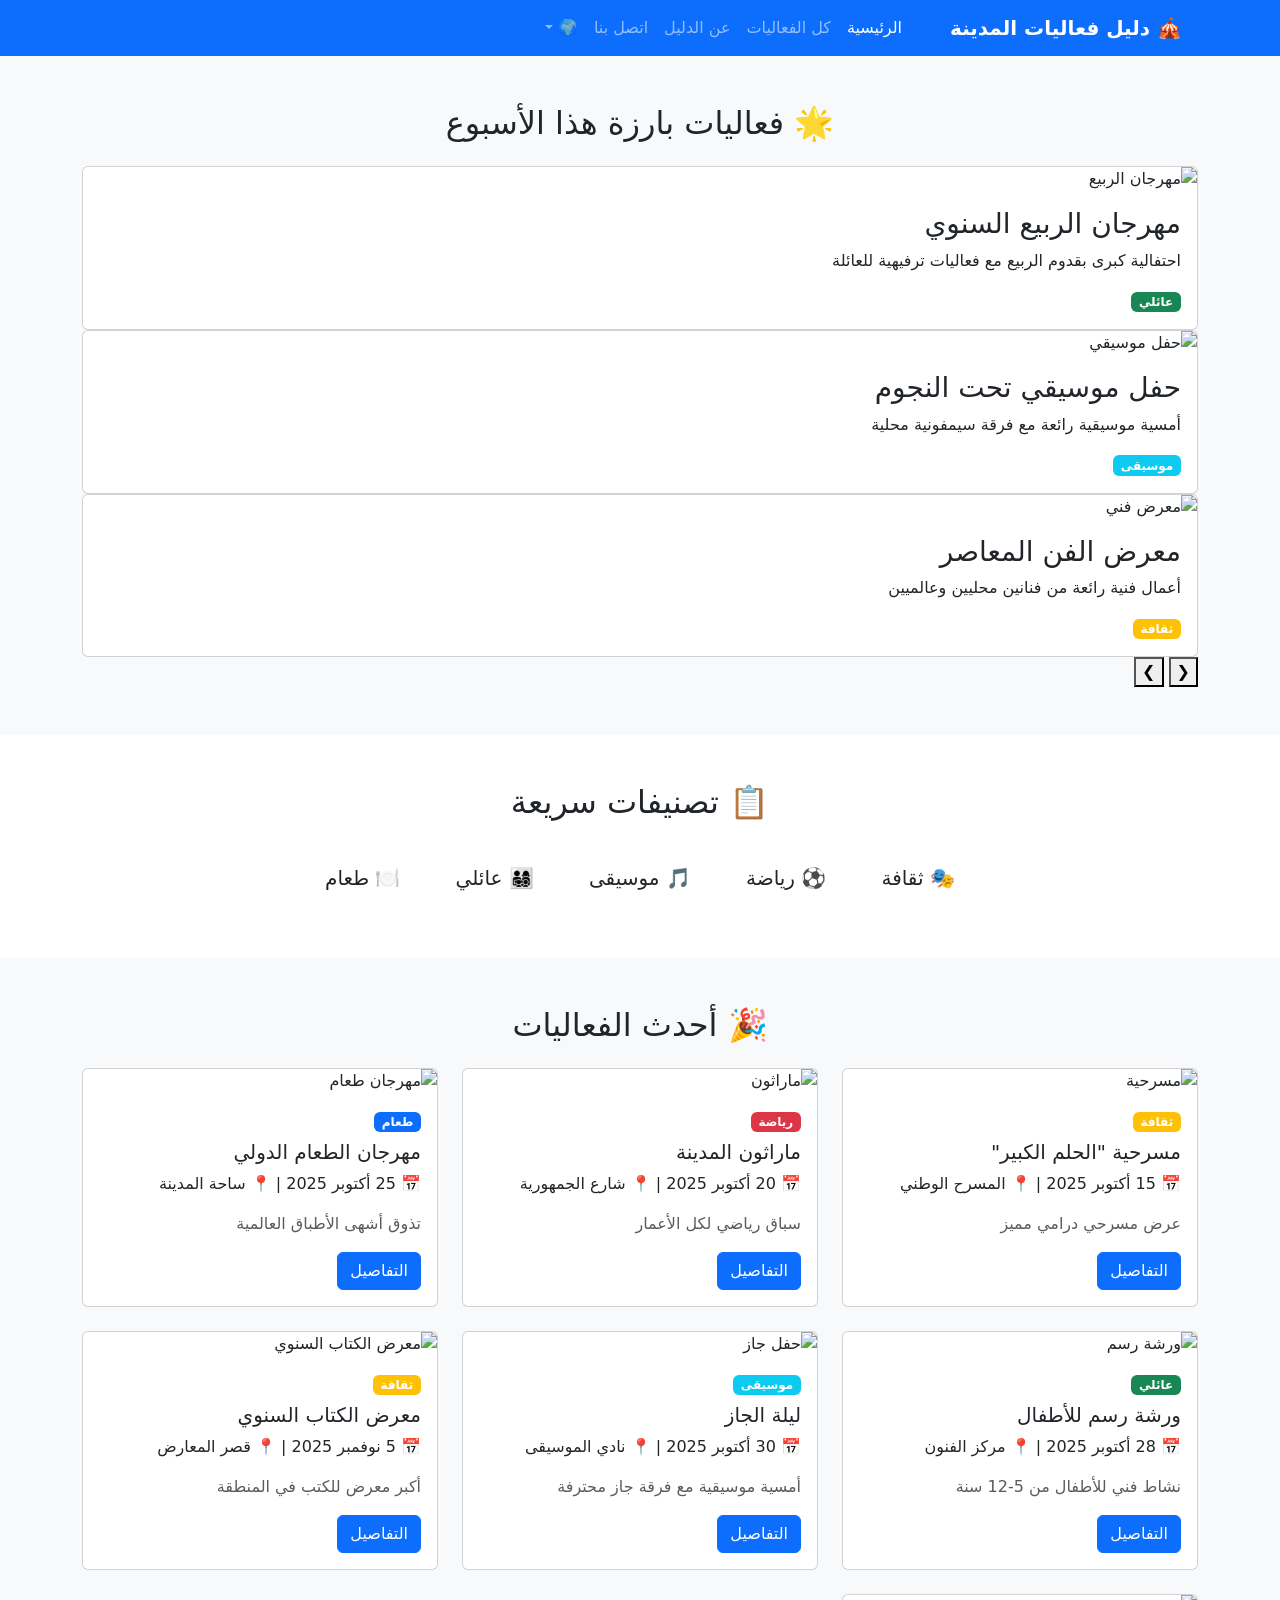
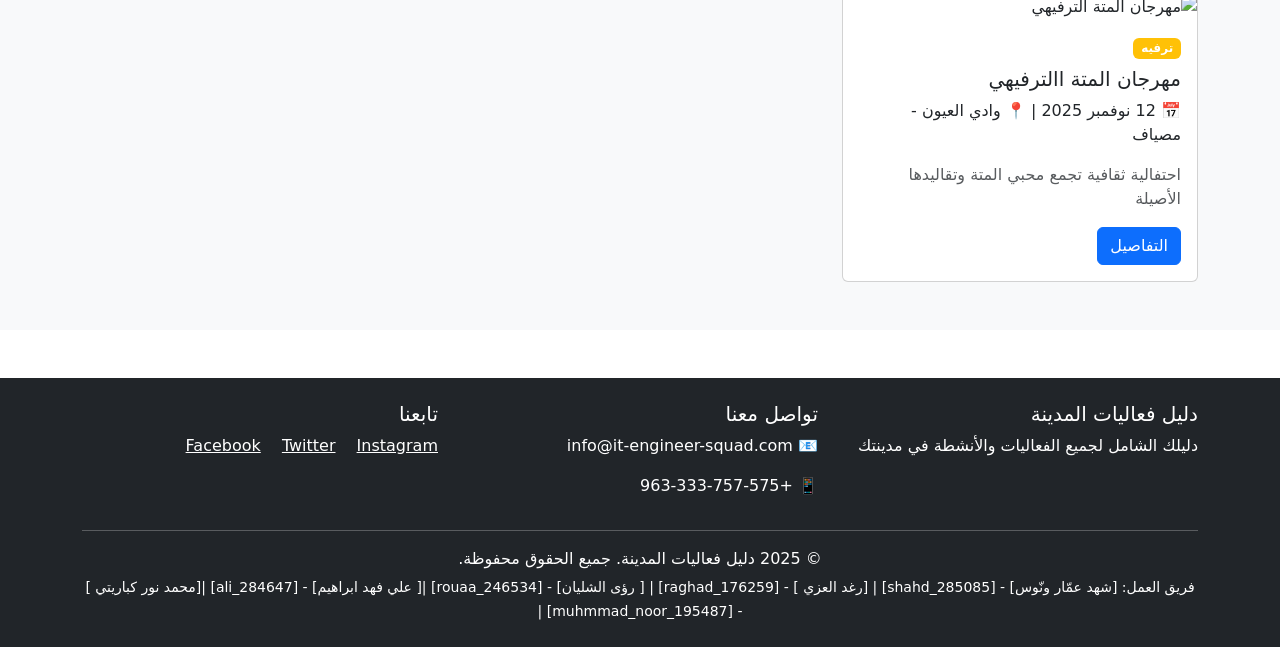
==== index.html @ be1f3aab "Add files via upload Upload Website Files" ====
<!DOCTYPE html>
<html lang="ar" dir="rtl">
  <head>
    <meta charset="UTF-8" />
    <meta name="viewport" content="width=device-width, initial-scale=1.0" />
    <title>دليل فعاليات المدينة - الرئيسية</title>

    <!-- Bootstrap CSS -->
    <link
      href="https://cdn.jsdelivr.net/npm/bootstrap@5.3.0/dist/css/bootstrap.min.css"
      rel="stylesheet" />
    <!-- Font -->
    <link
      href="https://fonts.googleapis.com/css2?family=Cairo:wght@400;600;700&display=swap"
      rel="stylesheet" />
    <!-- Custom CSS -->
    <link rel="stylesheet" href="assets/css/styles.css" />
  </head>
  <body>
<!-- Header with Navbar -->
 
<header>
  <nav class="navbar navbar-expand-lg navbar-dark bg-primary">
    <div class="container">
      <a class="navbar-brand" href="index.html">
        <strong data-translate="site-title">🎪 دليل فعاليات المدينة</strong>
      </a>
      <div class="collapse navbar-collapse" id="navbarNav">
        <ul class="navbar-nav ms-auto">
          <li class="nav-item">
            <a class="nav-link active" href="index.html" data-translate="nav-home">الرئيسية</a>
          </li>
          <li class="nav-item">
            <a class="nav-link" href="events.html" data-translate="nav-events">كل الفعاليات</a>
          </li>
          <li class="nav-item">
            <a class="nav-link" href="about.html" data-translate="nav-about">عن الدليل</a>
          </li>
          <li class="nav-item">
            <a class="nav-link" href="contact.html" data-translate="nav-contact">اتصل بنا</a>
          </li>   
          <!-- زر الترجمة -->
<li class="nav-item dropdown">
  <a class="nav-link dropdown-toggle" href="#" id="languageDropdown" role="button" data-bs-toggle="dropdown" aria-expanded="false">
    🌍
  </a>
  <ul class="dropdown-menu" aria-labelledby="languageDropdown">
    <li><a class="dropdown-item" href="#" onclick="changeLanguage('ar')">🇸🇾 العربية</a></li>
    <li><a class="dropdown-item" href="#" onclick="changeLanguage('en')">🇺🇸 English</a></li>
  </ul>
</li>
    
        </ul>
      </div>
    </div>
    
  </nav>
</header>

    <!-- Main Content -->
    <main>
      <!-- Featured Events Slider Section -->
      <section class="hero-section py-5 bg-light">
        <div class="container">
          <h2 class="text-center mb-4" data-translate="featured-events">🌟 فعاليات بارزة هذا الأسبوع</h2>
          <div id="featuredSlider" class="slider-container">
            <div class="slider-wrapper">
              <div class="slide active">
                <div class="card featured-card">
                  <img
                    src="https://images.unsplash.com/photo-1472214103451-9374bd1c798e?fm=jpg&q=60&w=3000&ixlib=rb-4.1.0&ixid=M3wxMjA3fDB8MHxzZWFyY2h8Mnx8cGljfGVufDB8fDB8fHww"
                    class="card-img-top"
                    alt="مهرجان الربيع" />
                  <div class="card-body">
                    <h3 class="card-title">مهرجان الربيع السنوي</h3>
                    <p class="card-text">
                      احتفالية كبرى بقدوم الربيع مع فعاليات ترفيهية للعائلة
                    </p>
                    <span class="badge bg-success">عائلي</span>
                  </div>
                </div>
              </div>
              <div class="slide">
                <div class="card featured-card">
                  <img
                    src="https://images.pexels.com/photos/1190297/pexels-photo-1190297.jpeg"
                    class="card-img-top"
                    alt="حفل موسيقي" />
                  <div class="card-body">
                    <h3 class="card-title">حفل موسيقي تحت النجوم</h3>
                    <p class="card-text">
                      أمسية موسيقية رائعة مع فرقة سيمفونية محلية
                    </p>
                    <span class="badge bg-info">موسيقى</span>
                  </div>
                </div>
              </div>
              <div class="slide">
                <div class="card featured-card">
                  <img src="https://images.pexels.com/photos/2029660/pexels-photo-2029660.jpeg" class="card-img-top" alt="معرض فني" />
                  <div class="card-body">
                    <h3 class="card-title">معرض الفن المعاصر</h3>
                    <p class="card-text">
                      أعمال فنية رائعة من فنانين محليين وعالميين
                    </p>
                    <span class="badge bg-warning">ثقافة</span>
                  </div>
                </div>
              </div>
            </div>
            <button class="slider-btn prev" onclick="changeSlide(-1)">❮</button>
            <button class="slider-btn next" onclick="changeSlide(1)">❯</button>
          </div>
        </div>
      </section>
<!-- Quick Categories Section -->
<section class="categories-section py-5">
  <div class="container">
    <h2 class="text-center mb-4" data-translate="quick-categories">📋 تصنيفات سريعة</h2>
    <div class="text-center">
      <button
        class="btn btn-outline-culture btn-lg m-2"
        onclick="filterCategory('culture')">
        🎭 ثقافة
      </button>
      <button
        class="btn btn-outline-sports btn-lg m-2"
        onclick="filterCategory('sports')">
        ⚽ رياضة
      </button>
      <button
        class="btn btn-outline-music btn-lg m-2"
        onclick="filterCategory('music')">
        🎵 موسيقى
      </button>
      <button
        class="btn btn-outline-family btn-lg m-2"
        onclick="filterCategory('family')">
        👨‍👩‍👧‍👦 عائلي
      </button>
      <button
        class="btn btn-outline-food btn-lg m-2"
        onclick="filterCategory('food')">
        🍽️ طعام
      </button>
    </div>
  </div>
</section>
      <!-- Latest Events Section -->
      <section class="latest-events py-5 bg-light">
        <div class="container">
          <h2 class="text-center mb-4" data-translate="latest-events">🎉 أحدث الفعاليات</h2>
          <div class="row g-4">
            <div class="col-md-4">
              <div class="card h-100 event-card">
                <img
                  src="https://images.pexels.com/photos/3689547/pexels-photo-3689547.jpeg?_gl=1*l5bb0r*_ga*MTYyNTA5MDE1MC4xNzU5OTI1MTEw*_ga_8JE65Q40S6*czE3NTk5MjUxMDkkbzEkZzEkdDE3NTk5MjYzNDMkajMzJGwwJGgw"
                  class="card-img-top"
                  alt="مسرحية" />
                <div class="card-body">
                  <span class="badge bg-warning mb-2">ثقافة</span>
                  <h5 class="card-title">مسرحية "الحلم الكبير"</h5>
                  <p class="card-text">📅 15 أكتوبر 2025 | 📍 المسرح الوطني</p>
                  <p class="card-text text-muted">عرض مسرحي درامي مميز</p>
                  <a href="event.html?id=1" class="btn btn-primary" data-translate="details-btn">التفاصيل</a>
                </div>
              </div>
            </div>
            <div class="col-md-4">
              <div class="card h-100 event-card">
                <img
                  src="https://images.pexels.com/photos/2402734/pexels-photo-2402734.jpeg"
                  class="card-img-top"
                  alt="ماراثون" />
                <div class="card-body">
                  <span class="badge bg-danger mb-2">رياضة</span>
                  <h5 class="card-title">ماراثون المدينة</h5>
                  <p class="card-text">📅 20 أكتوبر 2025 | 📍 شارع الجمهورية</p>
                  <p class="card-text text-muted">سباق رياضي لكل الأعمار</p>
                <a href="event.html?id=2" class="btn btn-primary" data-translate="details-btn">التفاصيل</a>

                </div>   
              </div>
            </div>
            <div class="col-md-4">
              <div class="card h-100 event-card">
                <img
                  src="https://images.pexels.com/photos/32351726/pexels-photo-32351726.jpeg?_gl=1*e8yz5i*_ga*MTYyNTA5MDE1MC4xNzU5OTI1MTEw*_ga_8JE65Q40S6*czE3NTk5MjUxMDkkbzEkZzEkdDE3NTk5MjgzMjckajU3JGwwJGgw"
                  class="card-img-top"
                  alt="مهرجان طعام" />
                <div class="card-body">
                  <span class="badge bg-primary mb-2">طعام</span>
                  <h5 class="card-title">مهرجان الطعام الدولي</h5>
                  <p class="card-text">📅 25 أكتوبر 2025 | 📍 ساحة المدينة</p>
                  <p class="card-text text-muted">تذوق أشهى الأطباق العالمية</p>
<a href="event.html?id=3" class="btn btn-primary" data-translate="details-btn">التفاصيل</a>
                </div>
              </div>
            </div>
            <div class="col-md-4">
              <div class="card h-100 event-card">
                <img
                  src="https://images.pexels.com/photos/7026051/pexels-photo-7026051.jpeg"
                  class="card-img-top"
                  alt="ورشة رسم" />
                <div class="card-body">
                  <span class="badge bg-success mb-2">عائلي</span>
                  <h5 class="card-title">ورشة رسم للأطفال</h5>
                  <p class="card-text">📅 28 أكتوبر 2025 | 📍 مركز الفنون</p>
                  <p class="card-text text-muted">
                    نشاط فني للأطفال من 5-12 سنة
                  </p>
<a href="event.html?id=4" class="btn btn-primary" data-translate="details-btn">التفاصيل</a>
                </div>
              </div>
            </div>
            <div class="col-md-4">
              <div class="card h-100 event-card">
                <img
                  src="https://images.pexels.com/photos/9001963/pexels-photo-9001963.jpeg"
                  class="card-img-top"
                  alt="حفل جاز" />
                <div class="card-body">
                  <span class="badge bg-info mb-2">موسيقى</span>
                  <h5 class="card-title">ليلة الجاز</h5>
                  <p class="card-text">📅 30 أكتوبر 2025 | 📍 نادي الموسيقى</p>
                  <p class="card-text text-muted">
                    أمسية موسيقية مع فرقة جاز محترفة
                  </p>
<a href="event.html?id=5" class="btn btn-primary" data-translate="details-btn">التفاصيل</a>
                </div>
              </div>
            </div>
            <div class="col-md-4">
              <div class="card h-100 event-card">
                <img
                  src="https://images.pexels.com/photos/33588634/pexels-photo-33588634.jpeg"
                  class="card-img-top"
                  alt="معرض الكتاب السنوي" />
                <div class="card-body">
                  <span class="badge bg-warning mb-2">ثقافة</span>
                  <h5 class="card-title">معرض الكتاب السنوي</h5>
                  <p class="card-text">📅 5 نوفمبر 2025 | 📍 قصر المعارض</p>
                  <p class="card-text text-muted">أكبر معرض للكتب في المنطقة</p>
<a href="event.html?id=6" class="btn btn-primary" data-translate="details-btn">التفاصيل</a>
                </div>
              </div>
            </div>
     <div class="col-md-4">
  <div class="card h-100 event-card">
    <img
      src="متةة.jpeg"
      class="card-img-top"
      alt="مهرجان المتة الترفيهي" />
    <div class="card-body">
      <span class="badge bg-warning mb-2">ترفيه</span>
      <h5 class="card-title">مهرجان المتة االترفيهي</h5>
      <p class="card-text">📅 12 نوفمبر 2025 | 📍 وادي العيون - مصياف</p>
      <p class="card-text text-muted">
        احتفالية ثقافية تجمع محبي المتة وتقاليدها الأصيلة
      </p>
      <a href="event.html?id=10" class="btn btn-primary">التفاصيل</a>
    </div>
  </div>
</div>
          </div>
        </div>
      </section>
    </main>

    <!-- Footer -->
    <footer class="bg-dark text-white py-4 mt-5">
      <div class="container">
        <div class="row">
          <div class="col-md-4">
            <h5>دليل فعاليات المدينة</h5>
            <p>دليلك الشامل لجميع الفعاليات والأنشطة في مدينتك</p>
          </div>
          <div class="col-md-4">
            <h5>تواصل معنا</h5>
            <p>📧 info@it-engineer-squad.com</p>
            <p>📱 +963-333-757-575</p>
          </div>
          <div class="col-md-4">
            <h5>تابعنا</h5>
            <p>
              <a href="#" class="text-white me-3">Facebook</a>
              <a href="#" class="text-white me-3">Twitter</a>
              <a href="#" class="text-white">Instagram</a>
            </p>
          </div>
        </div>
        <hr class="bg-white" />
        <div class="text-center">
          <p class="mb-1">© 2025 دليل فعاليات المدينة. جميع الحقوق محفوظة.</p>
          <p class="mb-0">
            <small
              >فريق العمل:
               [شهد عمّار ونّوس] - [shahd_285085] | [رغد العزي ] - [raghad_176259] |
              [ رؤى الشليان] - [rouaa_246534] |[ علي فهد ابراهيم] - [ali_284647] |[محمد نور كباريتي ] - [muhmmad_noor_195487] |</small
            >
          </p>
        </div>
      </div>
    </footer>

    <!-- Bootstrap JS -->
    <script src="https://cdn.jsdelivr.net/npm/bootstrap@5.3.0/dist/js/bootstrap.bundle.min.js"></script>
    <!-- Custom JS -->
    <script src="assets/js/main.js"></script>
  </body>
</html>
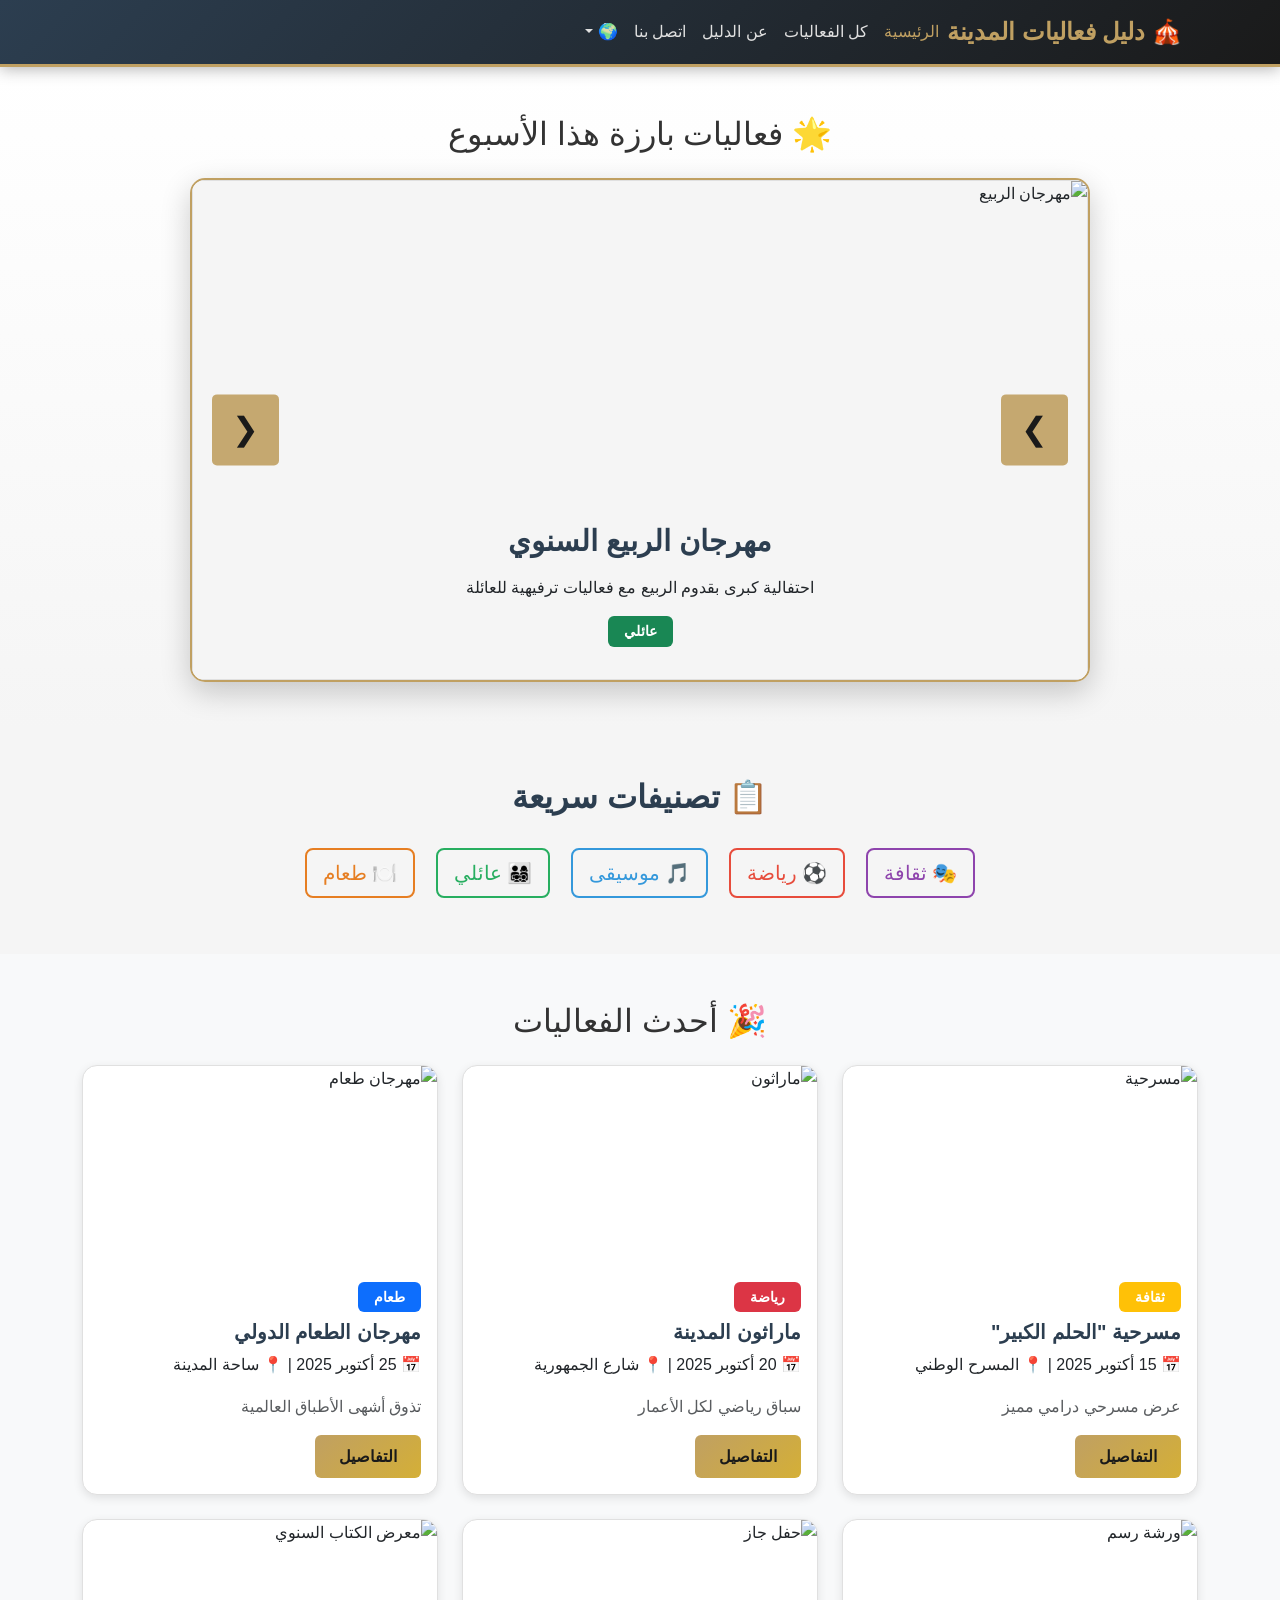
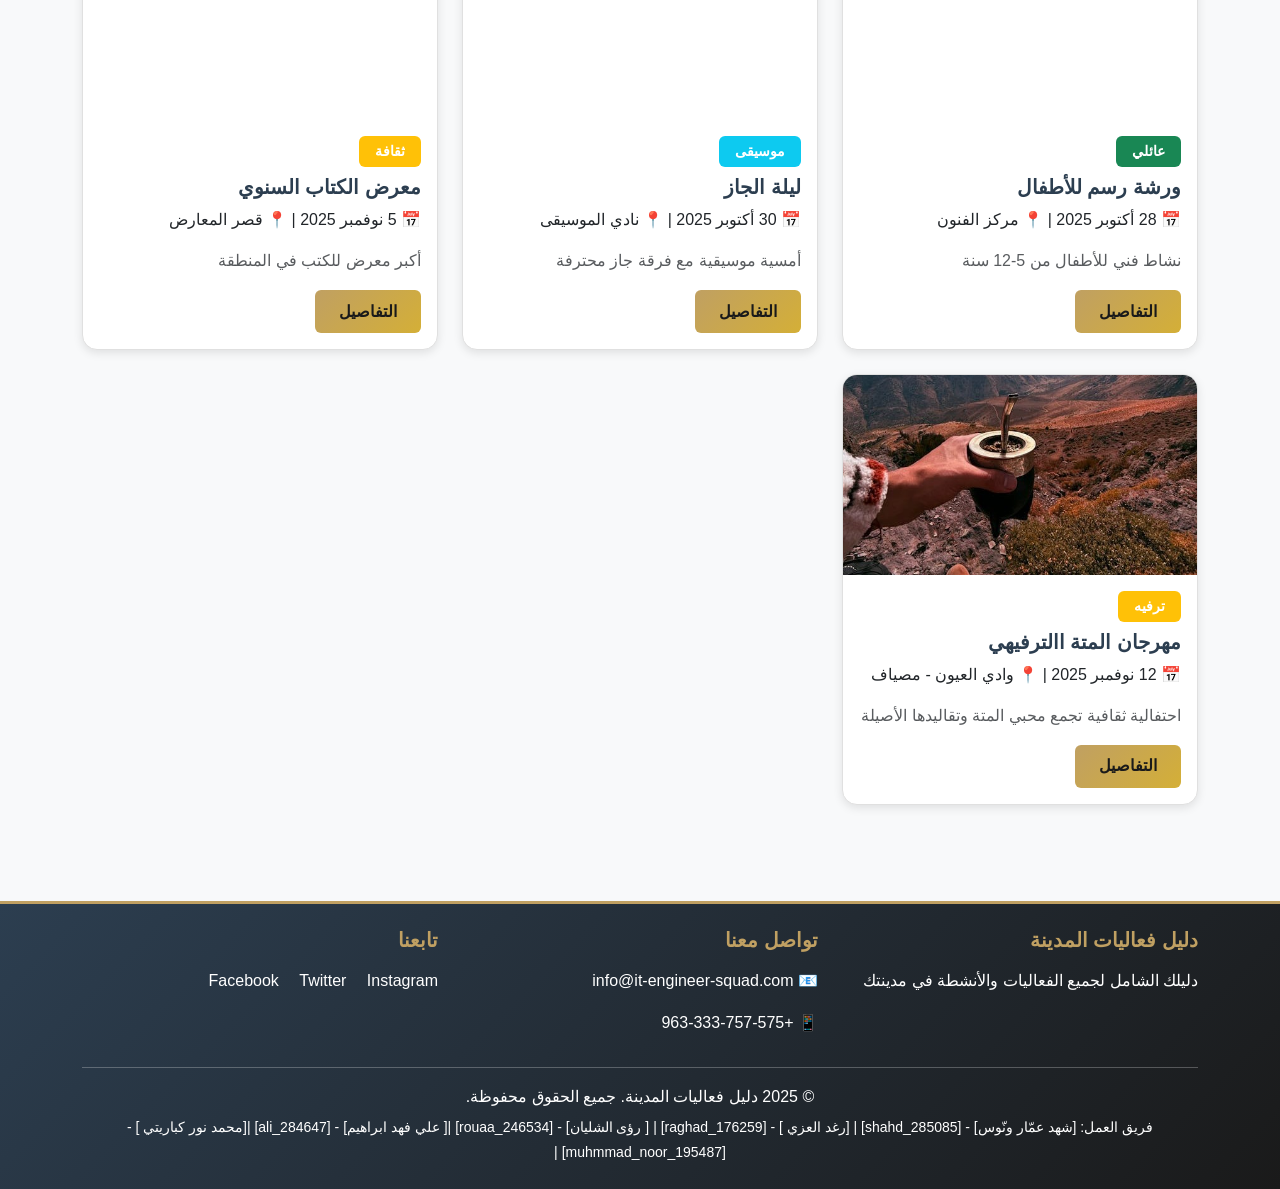
==== commit 76888678: "Update stylesheet and script paths in index.html" ====
--- a/index.html
+++ b/index.html
@@ -14,7 +14,7 @@
       href="https://fonts.googleapis.com/css2?family=Cairo:wght@400;600;700&display=swap"
       rel="stylesheet" />
     <!-- Custom CSS -->
-    <link rel="stylesheet" href="assets/css/styles.css" />
+    <link rel="stylesheet" href="styles.css" />
   </head>
   <body>
 <!-- Header with Navbar -->
@@ -307,6 +307,6 @@
     <!-- Bootstrap JS -->
     <script src="https://cdn.jsdelivr.net/npm/bootstrap@5.3.0/dist/js/bootstrap.bundle.min.js"></script>
     <!-- Custom JS -->
-    <script src="assets/js/main.js"></script>
+    <script src="main.js"></script>
   </body>
 </html>
--- a/styles.css
+++ b/styles.css
@@ -0,0 +1,554 @@
+/* 
+ * ملف التصميم الرئيسي لموقع دليل فعاليات المدينة
+ * هوية جديدة: فضي، أسود، وذهبي أنيق
+ */
+
+/* إعدادات عامة */
+* {
+  margin: 0;
+  padding: 0;
+  box-sizing: border-box;
+}
+
+body {
+  font-family: "Cairo", sans-serif;
+  line-height: 1.6;
+  color: #333;
+  background-color: #f8f9fa;
+}
+
+/* تخصيص الألوان الأساسية - هوية جديدة */
+:root {
+  --primary-color: #c0a062; /* ذهبي أنيق */
+  --secondary-color: #2c3e50; /* أزرق داكن/أسود */
+  --accent-color: #d4af37; /* ذهبي فاتح */
+  --silver-color: #e0e0e0; /* فضي */
+  --dark-color: #1a1a1a; /* أسود */
+  --light-color: #f5f5f5; /* فضي فاتح */
+  --success-color: #27ae60; /* أخضر */
+  --warning-color: #f39c12; /* برتقالي */
+  --danger-color: #e74c3c; /* أحمر */
+}
+
+/* تصميم Navbar - جديد */
+.navbar {
+  box-shadow: 0 2px 15px rgba(0, 0, 0, 0.3);
+  background: linear-gradient(
+    135deg,
+    var(--secondary-color),
+    var(--dark-color)
+  ) !important;
+  border-bottom: 3px solid var(--primary-color);
+}
+
+.navbar-brand {
+  font-size: 1.5rem;
+  font-weight: 700;
+  color: var(--primary-color) !important;
+}
+
+.navbar-nav .nav-link {
+  color: var(--silver-color) !important;
+  transition: color 0.3s;
+}
+
+.navbar-nav .nav-link:hover,
+.navbar-nav .nav-link.active {
+  color: var(--primary-color) !important;
+}
+
+/* Hero Section - قسم الفعاليات البارزة */
+.hero-section {
+  background: linear-gradient(to bottom, #ffffff, var(--light-color));
+}
+
+/* Slider Container */
+.slider-container {
+  position: relative;
+  max-width: 900px;
+  margin: 0 auto;
+  overflow: hidden;
+  border-radius: 15px;
+  box-shadow: 0 10px 30px rgba(0, 0, 0, 0.2);
+  border: 2px solid var(--primary-color);
+}
+
+.slider-wrapper {
+  position: relative;
+  height: 500px;
+}
+
+.slide {
+  position: absolute;
+  top: 0;
+  left: 0;
+  width: 100%;
+  height: 100%;
+  opacity: 0;
+  transition: opacity 0.8s ease-in-out;
+}
+
+.slide.active {
+  opacity: 1;
+}
+
+.featured-card {
+  height: 100%;
+  border: none;
+  background: var(--light-color);
+}
+
+.featured-card .card-img-top {
+  height: 350px;
+  object-fit: cover;
+}
+
+.featured-card .card-body {
+  text-align: center;
+  padding: 2rem;
+  background: var(--light-color);
+}
+
+.featured-card .card-title {
+  font-size: 1.8rem;
+  font-weight: 700;
+  color: var(--secondary-color);
+  margin-bottom: 1rem;
+}
+
+/* Slider Buttons */
+.slider-btn {
+  position: absolute;
+  top: 50%;
+  transform: translateY(-50%);
+  background: rgba(192, 160, 98, 0.9);
+  border: none;
+  color: var(--dark-color);
+  font-size: 2rem;
+  padding: 10px 20px;
+  cursor: pointer;
+  border-radius: 5px;
+  transition: all 0.3s;
+  z-index: 10;
+}
+
+.slider-btn:hover {
+  background: var(--primary-color);
+  box-shadow: 0 5px 15px rgba(0, 0, 0, 0.3);
+}
+
+.slider-btn.prev {
+  left: 20px;
+}
+
+.slider-btn.next {
+  right: 20px;
+}
+
+/* Categories Section - قسم التصنيفات */
+.categories-section {
+  background: var(--light-color);
+}
+
+.categories-section h2 {
+  color: var(--secondary-color);
+  font-weight: 700;
+}
+
+/* Event Cards - بطاقات الفعاليات */
+.event-card {
+  transition: transform 0.3s, box-shadow 0.3s;
+  border: none;
+  border-radius: 15px;
+  overflow: hidden;
+  box-shadow: 0 5px 15px rgba(0, 0, 0, 0.1);
+  background: white;
+  border: 1px solid var(--silver-color);
+}
+
+.event-card:hover {
+  transform: translateY(-10px);
+  box-shadow: 0 15px 30px rgba(0, 0, 0, 0.2);
+  border-color: var(--primary-color);
+}
+
+.event-card img {
+  height: 200px;
+  object-fit: cover;
+}
+
+.event-card .card-title {
+  color: var(--secondary-color);
+  font-weight: 600;
+}
+
+/* Badges - محدث */
+.badge {
+  font-size: 0.9rem;
+  padding: 0.5rem 1rem;
+  font-weight: 600;
+}
+
+.badge-culture {
+  background: linear-gradient(135deg, #8e44ad, #9b59b6);
+  color: white;
+}
+
+.badge-sports {
+  background: linear-gradient(135deg, #e74c3c, #c0392b);
+  color: white;
+}
+
+.badge-music {
+  background: linear-gradient(135deg, #3498db, #2980b9);
+  color: white;
+}
+
+.badge-family {
+  background: linear-gradient(135deg, #27ae60, #229954);
+  color: white;
+}
+
+.badge-food {
+  background: linear-gradient(135deg, #e67e22, #d35400);
+  color: white;
+}
+
+/* Buttons - محدث */
+.btn-primary {
+  background: linear-gradient(
+    135deg,
+    var(--primary-color),
+    var(--accent-color)
+  );
+  border: none;
+  padding: 0.6rem 1.5rem;
+  font-weight: 600;
+  transition: all 0.3s;
+  color: var(--dark-color);
+}
+
+.btn-primary:hover {
+  transform: scale(1.05);
+  box-shadow: 0 5px 15px rgba(192, 160, 98, 0.4);
+  background: linear-gradient(
+    135deg,
+    var(--accent-color),
+    var(--primary-color)
+  );
+  color: var(--dark-color);
+}
+
+/* أزرار التصنيفات في الرئيسية */
+.btn-outline-culture {
+  border: 2px solid #8e44ad;
+  color: #8e44ad;
+  background: transparent;
+}
+
+.btn-outline-culture:hover {
+  background: #8e44ad;
+  color: white;
+}
+
+.btn-outline-sports {
+  border: 2px solid #e74c3c;
+  color: #e74c3c;
+  background: transparent;
+}
+
+.btn-outline-sports:hover {
+  background: #e74c3c;
+  color: white;
+}
+
+.btn-outline-music {
+  border: 2px solid #3498db;
+  color: #3498db;
+  background: transparent;
+}
+
+.btn-outline-music:hover {
+  background: #3498db;
+  color: white;
+}
+
+.btn-outline-family {
+  border: 2px solid #27ae60;
+  color: #27ae60;
+  background: transparent;
+}
+
+.btn-outline-family:hover {
+  background: #27ae60;
+  color: white;
+}
+
+.btn-outline-food {
+  border: 2px solid #e67e22;
+  color: #e67e22;
+  background: transparent;
+}
+
+.btn-outline-food:hover {
+  background: #e67e22;
+  color: white;
+}
+
+/* Footer - محدث */
+footer {
+  background: linear-gradient(
+    135deg,
+    var(--secondary-color),
+    var(--dark-color)
+  ) !important;
+  border-top: 3px solid var(--primary-color);
+}
+
+footer h5 {
+  color: var(--primary-color);
+  font-weight: 700;
+  margin-bottom: 1rem;
+}
+
+footer a {
+  text-decoration: none;
+  transition: color 0.3s;
+  color: var(--silver-color) !important;
+}
+
+footer a:hover {
+  color: var(--primary-color) !important;
+}
+
+/* Responsive Design */
+@media (max-width: 768px) {
+  .slider-wrapper {
+    height: 400px;
+  }
+
+  .featured-card .card-img-top {
+    height: 250px;
+  }
+
+  .featured-card .card-title {
+    font-size: 1.3rem;
+  }
+
+  .slider-btn {
+    font-size: 1.5rem;
+    padding: 5px 15px;
+  }
+
+  .btn-lg {
+    font-size: 0.9rem;
+    padding: 0.5rem 1rem;
+  }
+}
+
+/* Filter Toolbar - شريط الفلترة */
+.filter-toolbar {
+  background: white;
+  padding: 1.5rem;
+  border-radius: 10px;
+  box-shadow: 0 3px 10px rgba(0, 0, 0, 0.1);
+  margin-bottom: 2rem;
+  border: 1px solid var(--silver-color);
+}
+
+/* Event Detail Page */
+.event-detail-header {
+  background: linear-gradient(
+    135deg,
+    var(--secondary-color),
+    var(--dark-color)
+  );
+  color: white;
+  padding: 3rem 0;
+  margin-bottom: 2rem;
+  border-bottom: 3px solid var(--primary-color);
+}
+
+.event-map {
+  height: 300px;
+  background: var(--light-color);
+  border-radius: 10px;
+  display: flex;
+  align-items: center;
+  justify-content: center;
+  border: 1px solid var(--silver-color);
+}
+
+/* Contact Form */
+.contact-form {
+  background: white;
+  padding: 2rem;
+  border-radius: 15px;
+  box-shadow: 0 5px 20px rgba(0, 0, 0, 0.1);
+  border: 1px solid var(--silver-color);
+}
+
+.form-control {
+  border-radius: 8px;
+  border: 2px solid var(--silver-color);
+  padding: 0.8rem;
+  transition: border-color 0.3s;
+}
+
+.form-control:focus {
+  border-color: var(--primary-color);
+  box-shadow: 0 0 0 0.2rem rgba(192, 160, 98, 0.25);
+}
+
+/* About Page - صفحة عن الدليل */
+.team-member {
+  text-align: center;
+  padding: 1.5rem;
+  transition: transform 0.3s;
+  background: white;
+  border-radius: 10px;
+  border: 1px solid var(--silver-color);
+}
+
+.team-member:hover {
+  transform: translateY(-5px);
+  box-shadow: 0 10px 20px rgba(0, 0, 0, 0.1);
+  border-color: var(--primary-color);
+}
+
+.team-member img {
+  width: 150px;
+  height: 150px;
+  border-radius: 50%;
+  margin-bottom: 1rem;
+  border: 5px solid var(--primary-color);
+}
+
+/* Scroll to Top Button */
+.scroll-top {
+  position: fixed;
+  bottom: 30px;
+  right: 30px;
+  background: var(--primary-color);
+  color: var(--dark-color);
+  width: 50px;
+  height: 50px;
+  border-radius: 50%;
+  border: none;
+  cursor: pointer;
+  display: none;
+  align-items: center;
+  justify-content: center;
+  font-size: 1.5rem;
+  box-shadow: 0 5px 15px rgba(0, 0, 0, 0.3);
+  transition: all 0.3s;
+  z-index: 1000;
+  font-weight: bold;
+}
+
+.scroll-top:hover {
+  background: var(--accent-color);
+  transform: translateY(-5px);
+}
+
+.scroll-top.show {
+  display: flex;
+}
+
+/* Animation Classes */
+@keyframes fadeIn {
+  from {
+    opacity: 0;
+    transform: translateY(20px);
+  }
+  to {
+    opacity: 1;
+    transform: translateY(0);
+  }
+}
+
+.fade-in {
+  animation: fadeIn 0.6s ease-in-out;
+}
+
+/* تنسيق معرض الصور */
+.gallery-img {
+  width: 100%;
+  height: 200px;
+  object-fit: cover;
+  border-radius: 8px;
+  transition: transform 0.3s ease;
+  box-shadow: 0 3px 10px rgba(0, 0, 0, 0.1);
+  border: 2px solid var(--silver-color);
+}
+
+.gallery-img:hover {
+  transform: scale(1.05);
+  box-shadow: 0 5px 15px rgba(0, 0, 0, 0.2);
+  border-color: var(--primary-color);
+}
+
+/* تنسيق أعمدة المعرض */
+.row.g-3 .col-md-4 {
+  margin-bottom: 1rem;
+}
+
+/* تنسيق إضافي لمعرض الصور في صفحة event.html */
+.card .row.g-3 {
+  margin-top: 1rem;
+}
+
+.card .row.g-3 .col-md-4 {
+  padding: 0.5rem;
+}
+
+/* Cards عامة */
+.card {
+  border: 1px solid var(--silver-color);
+  box-shadow: 0 3px 10px rgba(0, 0, 0, 0.1);
+}
+
+.card:hover {
+  border-color: var(--primary-color);
+}
+
+/* Social Media Buttons في صفحة الاتصال */
+.btn-outline-primary {
+  border-color: #3498db;
+  color: #3498db;
+}
+
+.btn-outline-primary:hover {
+  background: #3498db;
+  color: white;
+}
+
+.btn-outline-info {
+  border-color: #17a2b8;
+  color: #17a2b8;
+}
+
+.btn-outline-info:hover {
+  background: #17a2b8;
+  color: white;
+}
+
+.btn-outline-danger {
+  border-color: #e74c3c;
+  color: #e74c3c;
+}
+
+.btn-outline-danger:hover {
+  background: #e74c3c;
+  color: white;
+}
+
+.btn-outline-dark {
+  border-color: #343a40;
+  color: #343a40;
+}
+
+.btn-outline-dark:hover {
+  background: #343a40;
+  color: white;
+}
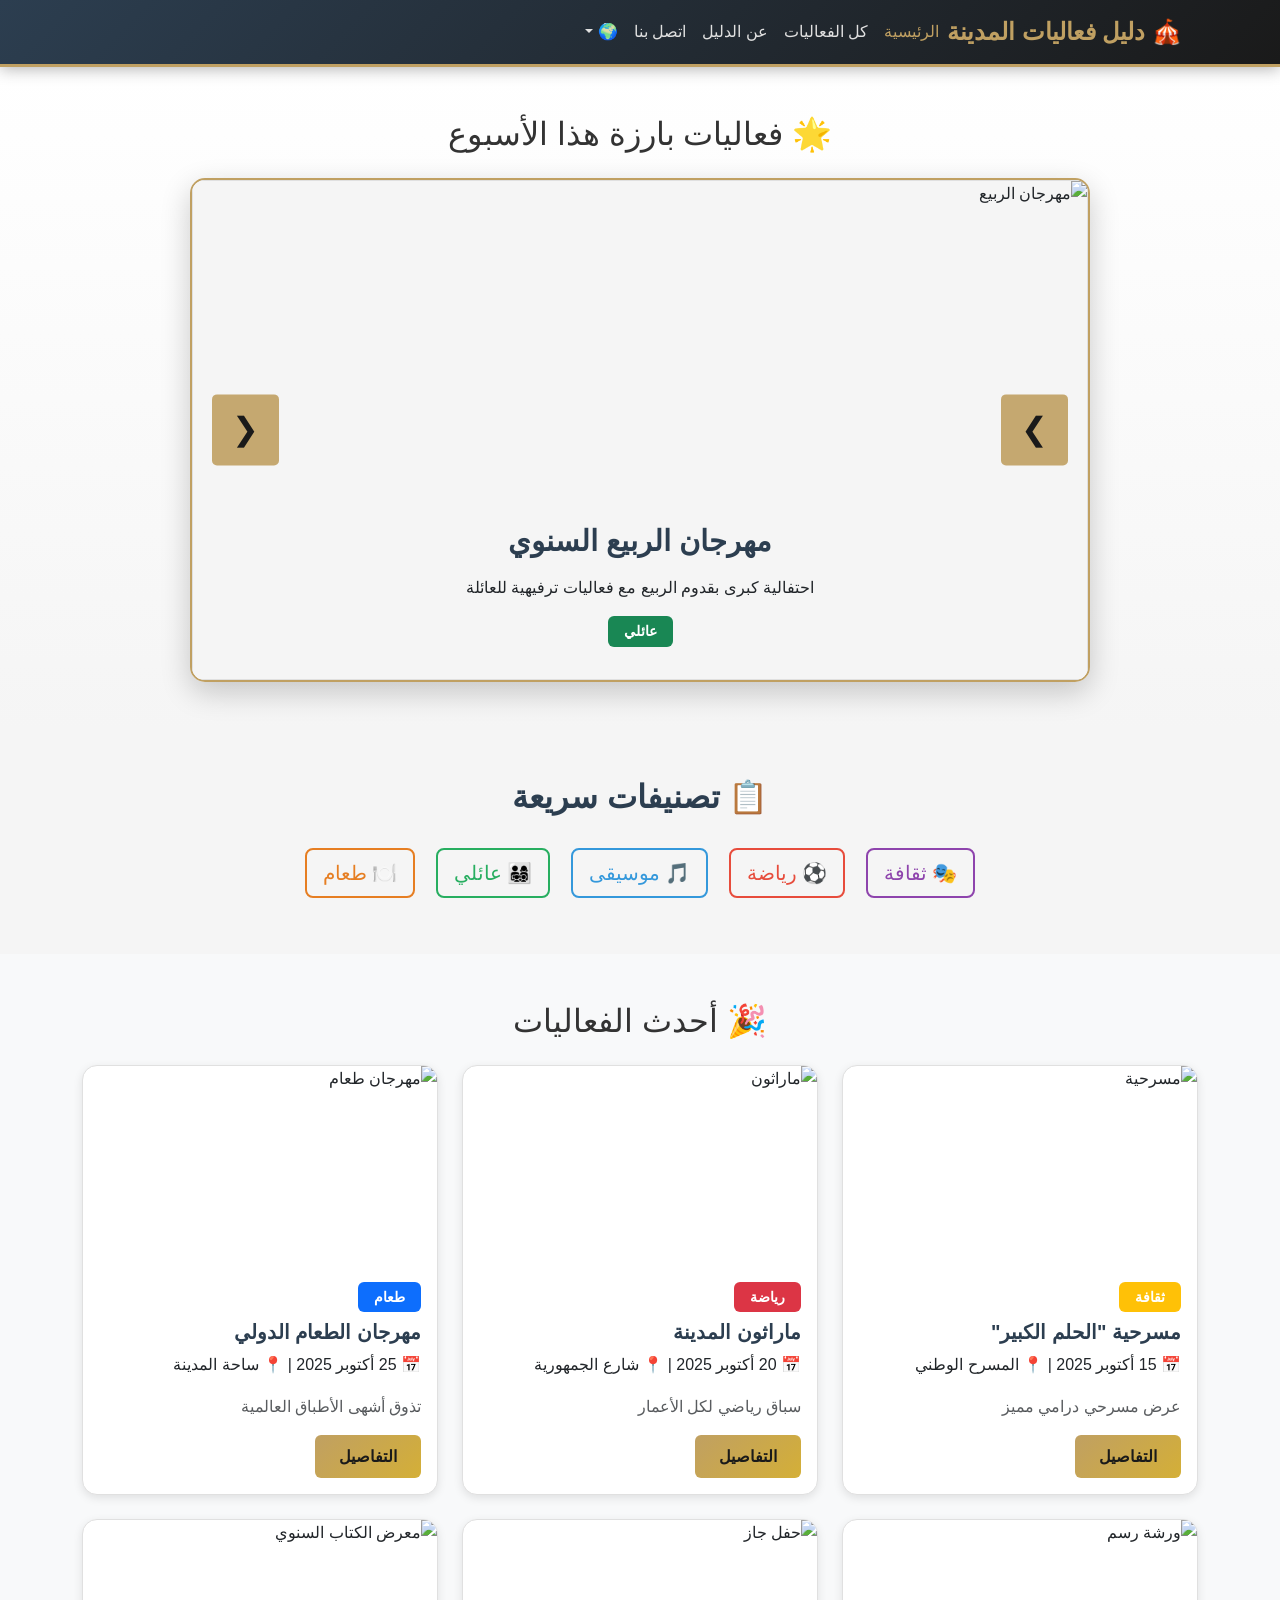
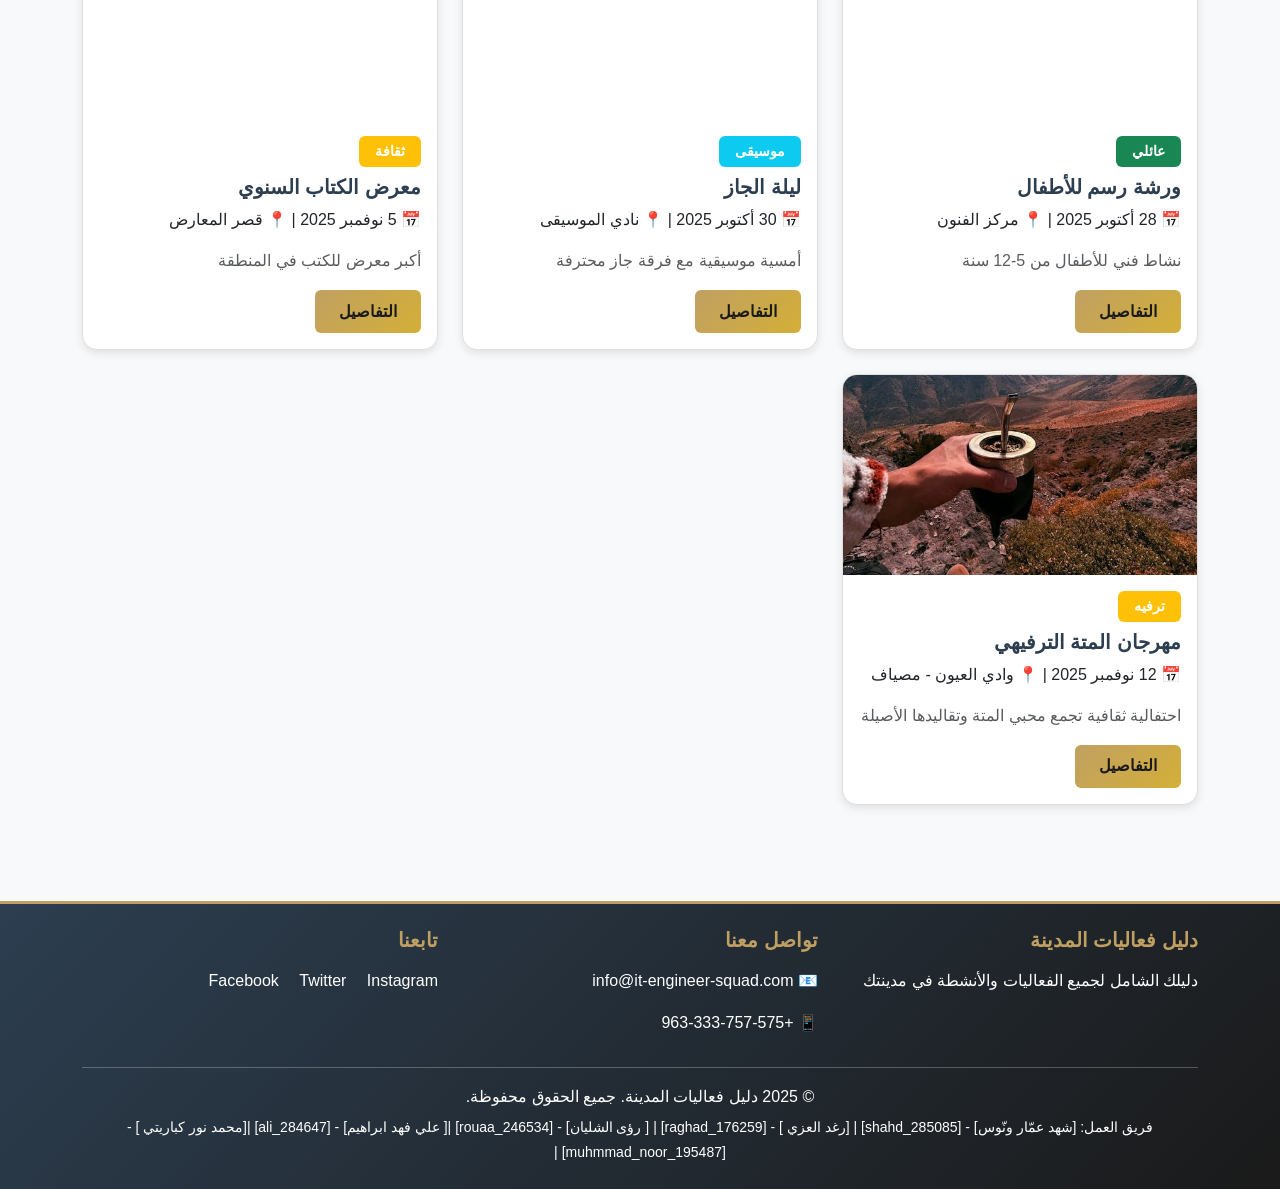
==== commit 518bf385: "Update index.html" ====
--- a/index.html
+++ b/index.html
@@ -254,7 +254,7 @@
       alt="مهرجان المتة الترفيهي" />
     <div class="card-body">
       <span class="badge bg-warning mb-2">ترفيه</span>
-      <h5 class="card-title">مهرجان المتة االترفيهي</h5>
+      <h5 class="card-title">مهرجان المتة الترفيهي</h5>
       <p class="card-text">📅 12 نوفمبر 2025 | 📍 وادي العيون - مصياف</p>
       <p class="card-text text-muted">
         احتفالية ثقافية تجمع محبي المتة وتقاليدها الأصيلة
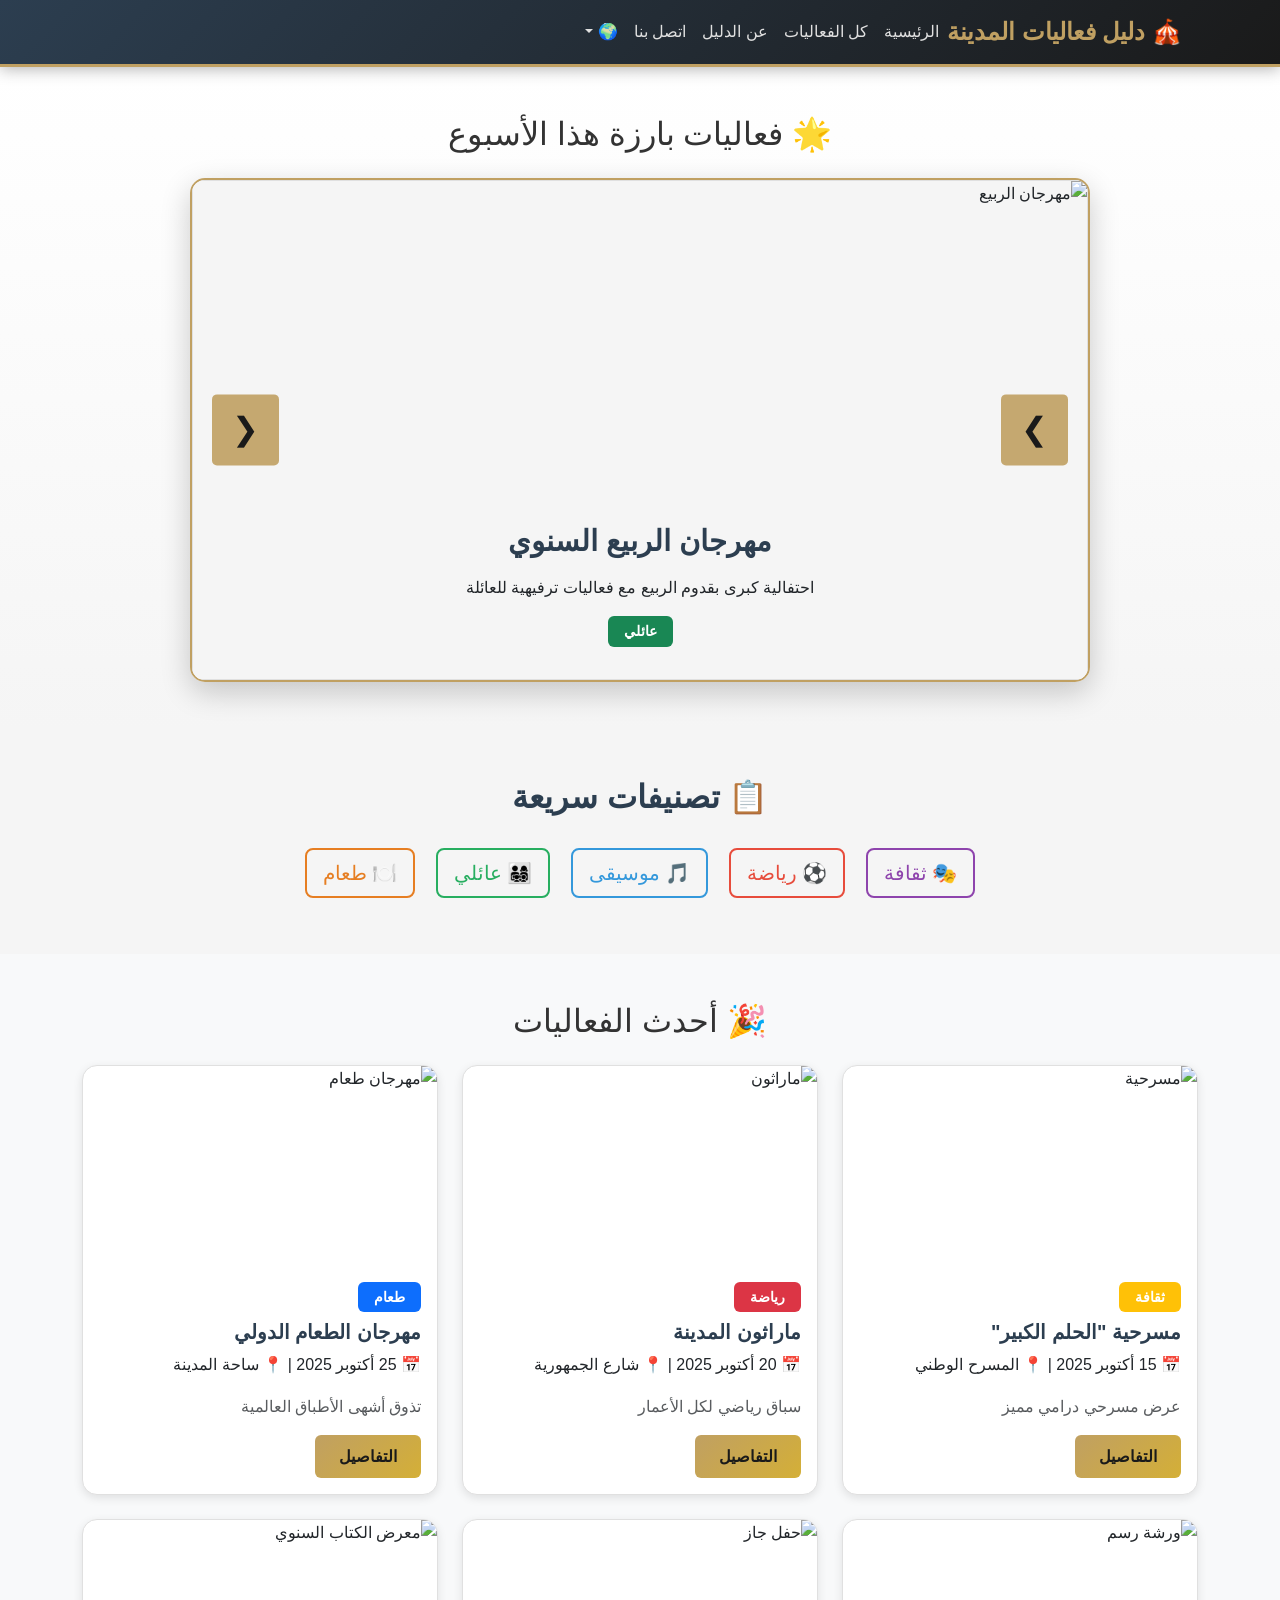
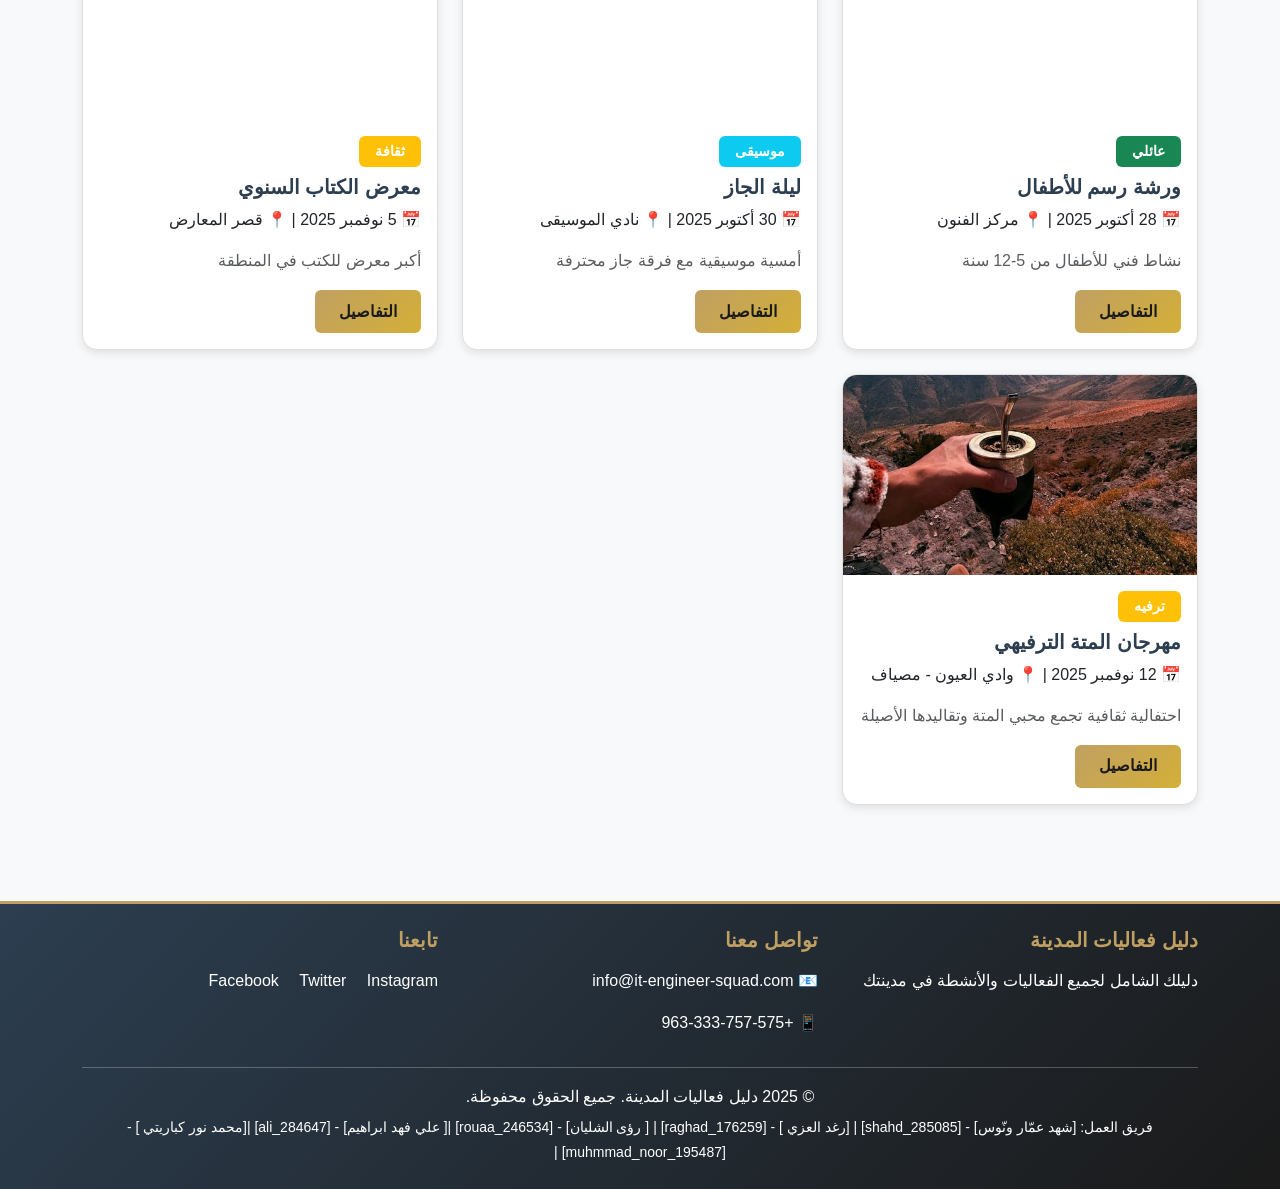
==== commit 5e838fbc: "Refactor navbar for better responsiveness" ====
--- a/index.html
+++ b/index.html
@@ -25,35 +25,41 @@
       <a class="navbar-brand" href="index.html">
         <strong data-translate="site-title">🎪 دليل فعاليات المدينة</strong>
       </a>
-      <div class="collapse navbar-collapse" id="navbarNav">
-        <ul class="navbar-nav ms-auto">
-          <li class="nav-item">
-            <a class="nav-link active" href="index.html" data-translate="nav-home">الرئيسية</a>
-          </li>
-          <li class="nav-item">
-            <a class="nav-link" href="events.html" data-translate="nav-events">كل الفعاليات</a>
-          </li>
-          <li class="nav-item">
-            <a class="nav-link" href="about.html" data-translate="nav-about">عن الدليل</a>
-          </li>
-          <li class="nav-item">
-            <a class="nav-link" href="contact.html" data-translate="nav-contact">اتصل بنا</a>
-          </li>   
-          <!-- زر الترجمة -->
-<li class="nav-item dropdown">
-  <a class="nav-link dropdown-toggle" href="#" id="languageDropdown" role="button" data-bs-toggle="dropdown" aria-expanded="false">
-    🌍
-  </a>
-  <ul class="dropdown-menu" aria-labelledby="languageDropdown">
-    <li><a class="dropdown-item" href="#" onclick="changeLanguage('ar')">🇸🇾 العربية</a></li>
-    <li><a class="dropdown-item" href="#" onclick="changeLanguage('en')">🇺🇸 English</a></li>
-  </ul>
-</li>
-    
-        </ul>
-      </div>
-    </div>
-    
+       <button
+            class="navbar-toggler"
+            type="button"
+            data-bs-toggle="collapse"
+            data-bs-target="#navbarNav"
+          >
+            <span class="navbar-toggler-icon"></span>
+          </button>
+          <div class="collapse navbar-collapse" id="navbarNav">
+            <ul class="navbar-nav ms-auto">
+              <li class="nav-item">
+                <a class="nav-link" href="index.html">الرئيسية</a>
+              </li>
+              <li class="nav-item">
+                <a class="nav-link" href="events.html">كل الفعاليات</a>
+              </li>
+              <li class="nav-item">
+                <a class="nav-link" href="about.html">عن الدليل</a>
+              </li>
+              <li class="nav-item">
+                <a class="nav-link" href="contact.html">اتصل بنا</a>
+              </li>
+                  <li class="nav-item dropdown">
+        <a class="nav-link dropdown-toggle" href="#" id="languageDropdown" role="button" data-bs-toggle="dropdown" aria-expanded="false">
+          🌍
+        </a>
+         <ul class="dropdown-menu" aria-labelledby="languageDropdown">
+        <li><a class="dropdown-item" href="#" onclick="changeLanguage('ar')">🇸🇾 العربية</a></li>
+        <li><a class="dropdown-item" href="#" onclick="changeLanguage('en')">🇺🇸 English</a></li>
+              </ul>
+            </li>
+            </ul>
+            
+          </div>
+       </div>  
   </nav>
 </header>
 
